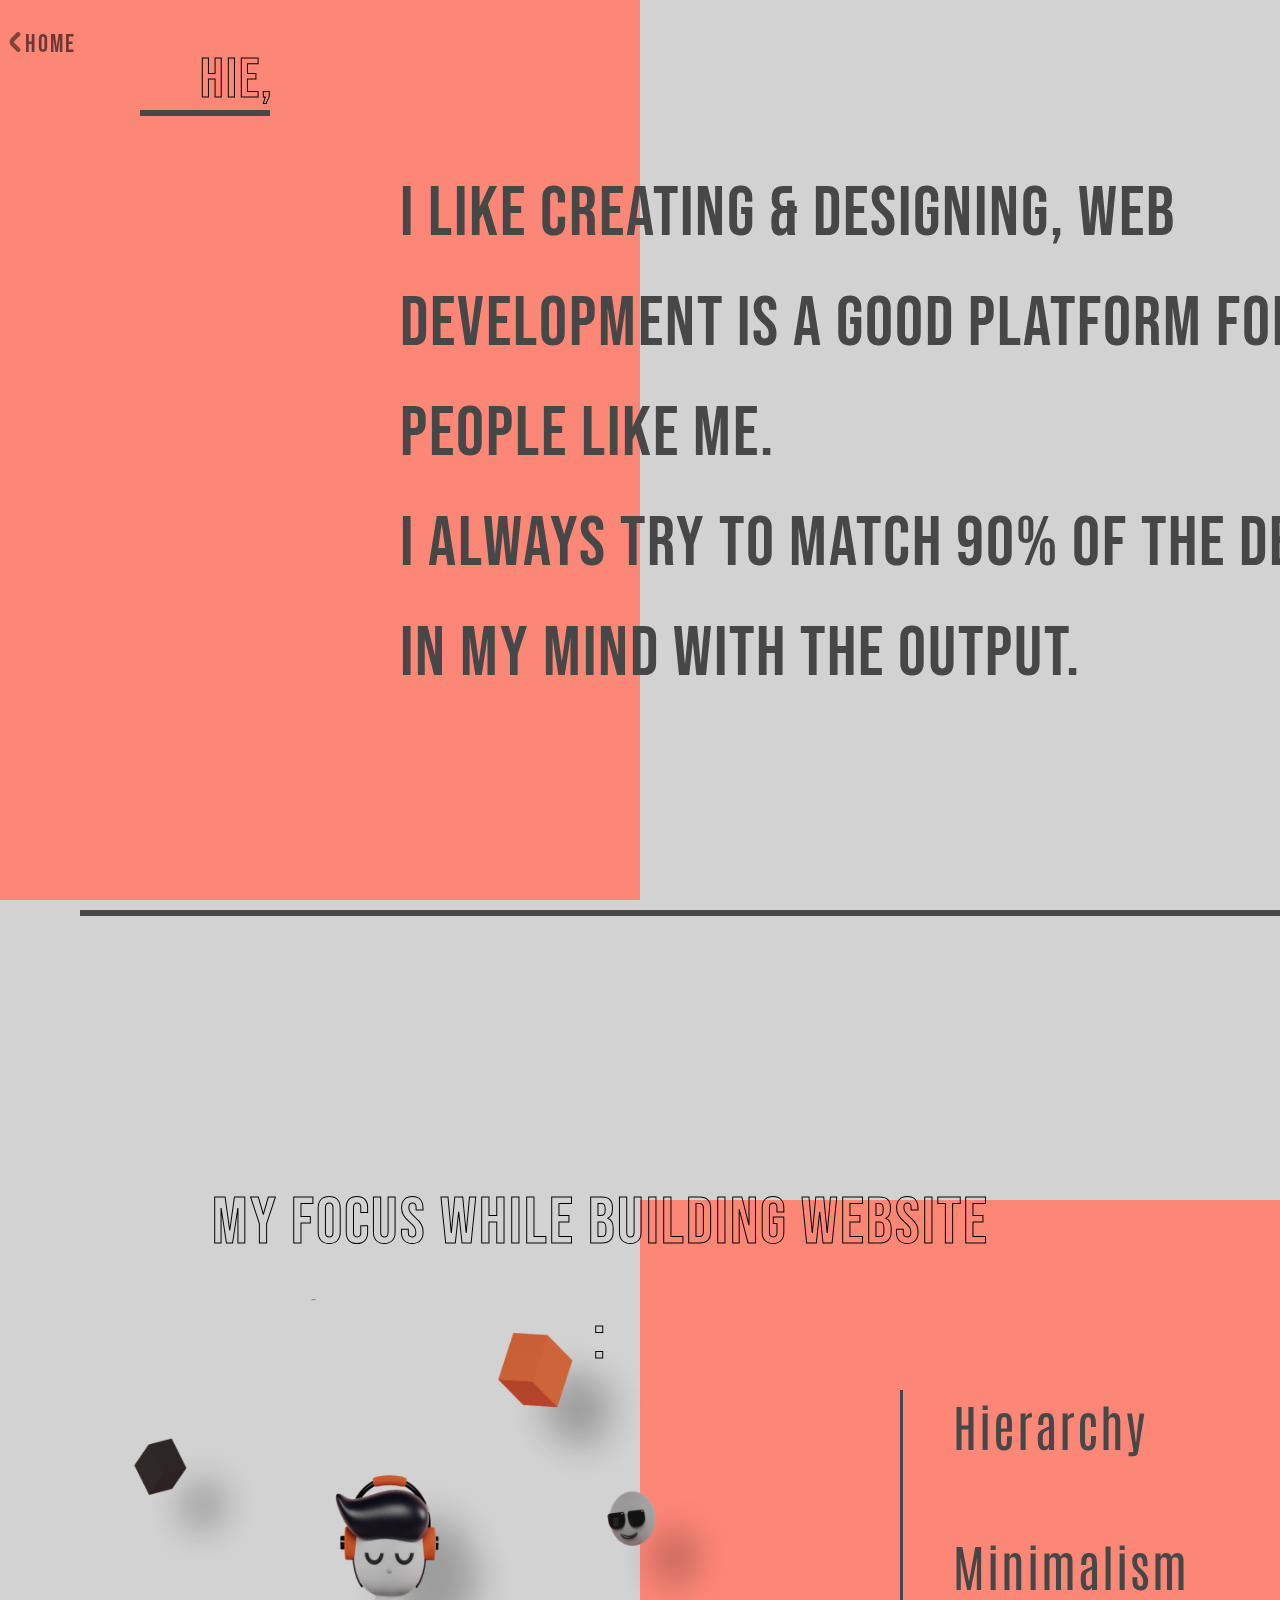
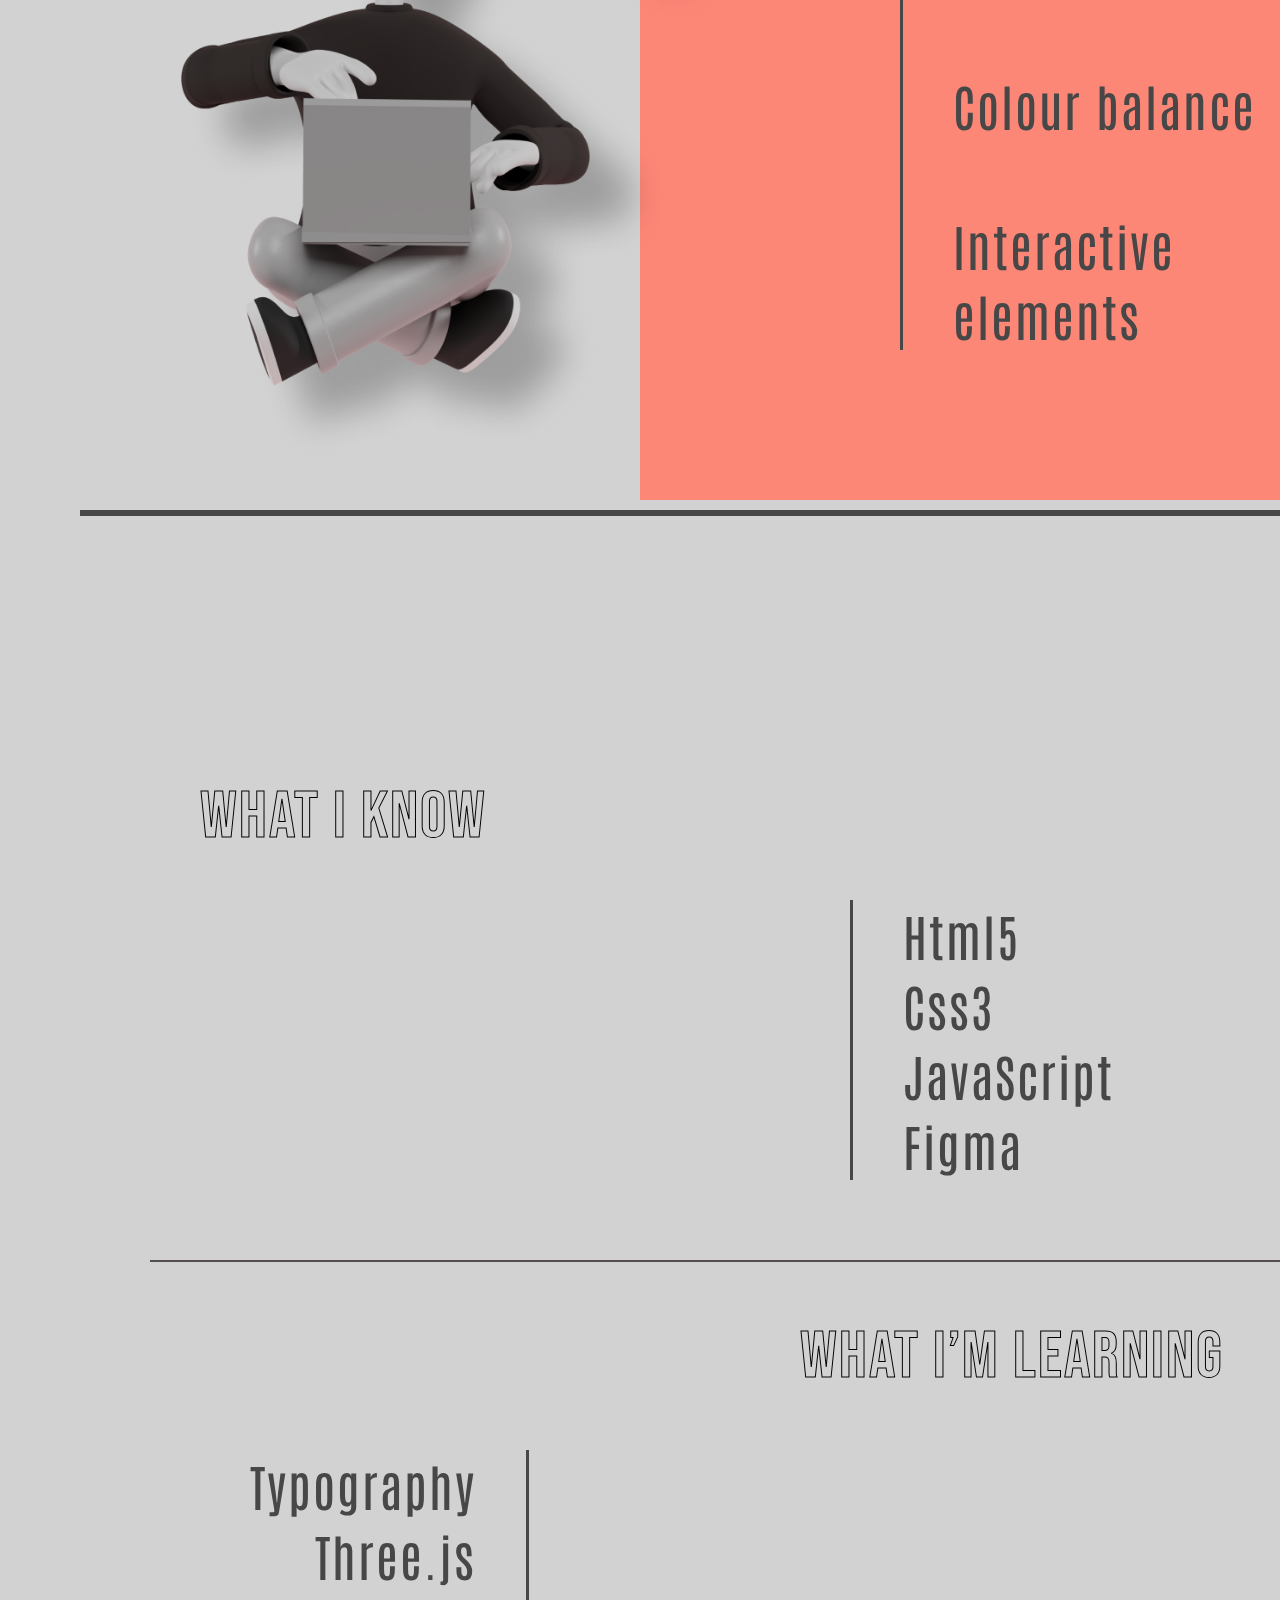
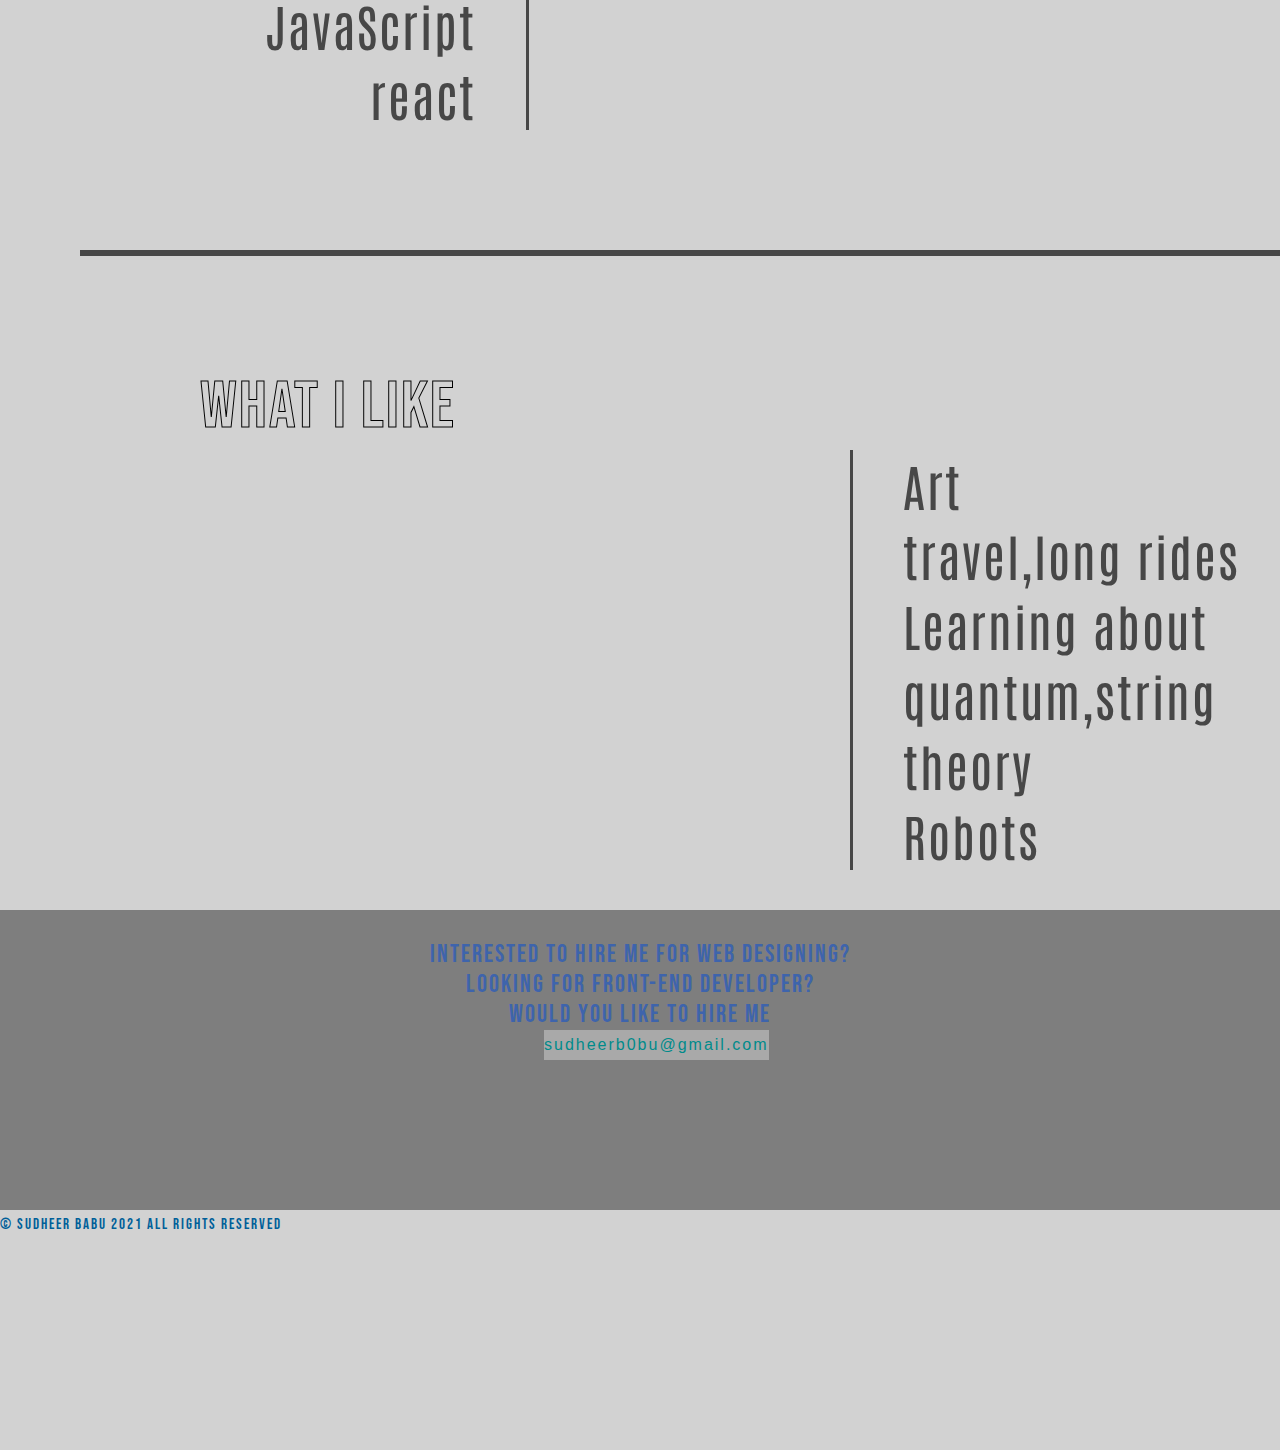
==== about.html @ 50a763b4 "Add files via upload" ====
<!DOCTYPE html>
<html lang="en">
<head>
    <meta charset="UTF-8">
    <meta http-equiv="X-UA-Compatible" content="IE=edge">
    <meta name="viewport" content="width=device-width, initial-scale=1.0">
    <link rel="stylesheet" type="text/css" href="css/about.css">
    <link rel="preconnect" href="https://fonts.googleapis.com">
<link rel="preconnect" href="https://fonts.gstatic.com" crossorigin>
<link href="https://fonts.googleapis.com/css2?family=Bebas+Neue&display=swap" rel="stylesheet">
<link href="https://fonts.googleapis.com/css2?family=Antonio:wght@100;200;700&display=swap" rel="stylesheet">
   
<title>about</title>
<style>
    .alwrap{cursor: url("../imgs/polygon1.png"),default;}
  </style>
</head>
<body>
   <div class="alwrap">
       <a href="index.html" class="back"><img src="imgs/upwards-arrow.png" alt="">Home</a>
       <section class="sec1">
           <div class="red1"></div>
           <p class="hie">HIE,</p><hr class="stroke1" id="st1">
           <P class="like">i like creating & designing, web development is a good platform for people like me. 
            <br>i always try to match 90% of the design in my mind with the output.
            </P>
       </section>
        <hr class="bigstroke" id="st2"><br><br><br><br><br>
       <section class="sec2">
        <div class="red2" id="re2"></div>
        <p class="focus">my focus while building website :</p>
        <div class="im"><img src="imgs/im.png" alt=""></div>
        <ul class="point1" id="po1">
            <li> Hierarchy</li><br>
            <li>Minimalism</li><br>
            <li> Colour balance</li><br>
            <li>Interactive elements</li>
        </ul>
       </section>
       <hr class="bigstroke1" id="st3">  <br><br><br><br><br>
       <section class="sec3" id="se3">
           <div class="iknow">
               <p class="ik">what i know</p>
               <ul class="point2">
                <li> Html5</li>
                <li>Css3</li>
                <li> JavaScript</li>
                <li> Figma</li>
            </ul>
           </div>
           <hr class="tinstroke" id="st4">
           <div class="ilearn">
            <p class="il">what i’m learning</p>
            <ul class="point22">
             <li> Typography</li>
             <li>Three.js</li>
             <li>JavaScript</li>
             <li>react</li>
             </ul>
        </div>
       
       <hr class="bigstroke2" id="st5">
       <div class="ilk">
        <p class="ili">what i like</p>
        <ul class="point23">
         <li> Art</li>
         <li>travel,long rides</li>
         <li>Learning about quantum,string theory</li>
         <li>Robots</li>
         
         </ul>
    </div>
    <footer id="f">
        <p class="fot">&copy sudheer babu 2021 all rights reserved</p>
          <p class="hiretxt"> Interested to hire me for web designing? <br>looking for front-end developer?<br> would you like to hire me <p class="ml"> sudheerb0bu@gmail.com</p></p>
          

    </footer>
    </section>
   </div>
    
</body>
</html>
---- css/about.css ----
*{
    scroll-behavior: smooth;
    /* font-family: 'Bebas Neue', cursive; */
    /* font-family: 'Antonio', sans-serif; */
    box-sizing: border-box;
    margin: 0%;
    padding: 0%;
}
    @media (max-width:768px) {
      
    p.hie{
        position: absolute;
        width: 50px;
        left: 10px; 
        top: 50px;    
       }
    hr#st1{
        position: absolute;
        left: 10px;
        top: 130px;
        width: 60px;
    } 
    p.like{
        
        position: absolute;
        font-size: 40px;
        width:350px;
        height: 100vh;
        left: 30px;
        top: 80px;
        line-height: normal;
    }
    hr#st2{
        width:300px ;
        left: 40px;
    }
    p.focus{
        text-align: left;
        font-size: 40px;
        left: 10px;
        width: 300px;
        line-height: normal;
    }
    div.im img{
        top: 200px;
        left: 120px;
        width: 300px;
        height: auto;
    }
    ul#po1{
        position: absolute;
        font-size: 30px;
        width: 20px;
        height: auto;
        top: 250px;
        line-height: normal;
        left: 15px;
        padding-left: 10px;
    }
    div#re2{
        position:absolute;
        left: 50%;
        width: 50%;
    }
    hr#st3{
        width:300px ;
        left: 40px;
        top: 1750px;
    }
     div p.ik{
        position:absolute;       
        font-size: 40px;
        top: -80px;
        left: 40%;
    }
    ul.point2{
        position: absolute;
        font-size: 30PX;
        left: 40px;
        top: 50px;
        line-height: normal;
        padding-left: 10px;
    }
    hr#st4{
        width:300px ;
        left: 40px;
        top: 200px;
    }
    div p.il{
        position:absolute;       
        font-size: 40px;
        top: 250px;
        left: 40px;
    }
    ul.point22{
        position: absolute;
        font-size: 30PX;
        left:180px;
        top: 400px;
        line-height: normal;
        padding-right: 10px;

    }
    hr#st5{
        width:300px ;
        left: 40px;
        top: 650px;
    }
    div p.ili{
        position:absolute;       
        font-size: 40px;
        top: 700px;
        left: 170px;
    }
    ul.point23{
        position: absolute;
        font-size: 30PX;
        left:40px;
        top: 850px;
        line-height: normal;
        padding-left: 10px;
        width: 300px;

    }
    
    footer#f{
        height: 200px;
        width: 435px;
        top:1200px;    
    }
    p.ml{
        left: 80px;
    }
    footer p.fot{
        top: 150px;
    }
    }

body{
    z-index: -20;
    line-height: 30px;
    letter-spacing: 2px;
     background-color:#D2D2D2;
     font-family: 'Bebas Neue', cursive;
}
.back{
    top: 30px;
    position: fixed;
    left: 5px;
    font-size: 25px;
    justify-self:center;
    text-decoration: none;
    color: #02020294;
}
.back:hover{
    cursor: url("../imgs/polygon11.png"),default;
}
.back img{
    opacity: 0.5;
    width: 20px;
    height: auto;
    transform: rotate(-90deg);
}
.red1{
    background-color: #FD8777;
    position: absolute;
    z-index: -10;
    width: 50%;
    height: 100vh;
}
.sec1{
    position: relative;
    z-index: -15;
    height: 100vh;
}
.hie{
    position: absolute;
    width: 128px;
    height: 115px;
    left: 200px;
    top: 23px;
    font-weight: normal;
    font-size:56px;
    line-height: 115px;
    display: flex;
    align-items: center;
    text-align: center;
    font-feature-settings: 'cpsp' on;
    color: rgba(0, 0, 0, 0);
  -webkit-text-stroke-width: 1px;
  -webkit-text-stroke-color: black;
}
hr.stroke1{ 
     background-color: #474747;
    position: absolute;
    height: 0px;
    width: 200px;
    top: 110px;
    left: 140px;
    width: 130px;
    border: 3px solid #474747; 
 }
.like{
    position: absolute;
    width: 1000px;
    height:567px;
    left: 400px;
    top: 150px;
    font-size: 70px;
    line-height: 110px;
    display: flex;
    align-items: center;
    font-feature-settings: 'cpsp' on;
    
    color: #474747;
} 
 .sec2{
     top: 150px;
    position: relative;
    z-index: -15;
    height: 100vh;
    width: 100%;
} 
 hr.bigstroke{
    background-color: #806060;
    position: absolute;
    height: 0px;
    width: 1300px;
    top: 910px;
    left: 80px;
    /* width: 130px; */
    border: 3px solid #474747;
} 
div.red2{
    background-color: #FD8777;
    position: absolute;
    z-index: -10;
    width: 50%;
    left: 50%;
    height: 100vh;
}
.focus{
    z-index: 10;
    position: absolute;
    width: 800px;
    height: 115px;
    left: 200px;
    top: 23px;
    font-weight: normal;
    font-size:66px;
    line-height: 115px;
    display: flex;
    align-items: center;
    text-align: center;
    font-feature-settings: 'cpsp' on;
    color: rgba(0, 0, 0, 0);
  -webkit-text-stroke-width: 1px;
  -webkit-text-stroke-color: black;
}
ul.point1 {
    color: #474747;
    position: absolute;
    left: 900px;
    top: 190px;
    font-size: 50px;
    line-height: 70px;
    font-family:'Antonio', sans-serif;
    list-style-type: none;
    border-left: 3px solid #474747 ;
    padding-left: 50px;
}
.im img{
position: absolute;
top: 5%;
left: 2%;
/* bottom: 5.4%; */
/* z-index: 10; */
width:800px;
height: auto;
}
.bigstroke1{
    background-color: #806060;
    position: absolute;
    height: 0px;
    width: 1300px;
    top: 2110px;
    left: 80px;
    
    border: 3px solid #474747;
}
.sec3{
    z-index: -15;
    position: relative;
    height: 100vh;
    width: 100%;
    top: 300px; 
}
.iknow{
    position: relative;
    bottom: 50px;
}
p.ik{
    z-index: 10;
    position: absolute;
    width: 800px;
    height: 115px;
    left: 200px;
    top: 10px;
    font-weight: normal;
    font-size:66px;
    line-height: 115px;
    display: flex;
    align-items: center;
    text-align: center;
    font-feature-settings: 'cpsp' on;
    color: rgba(0, 0, 0, 0);
  -webkit-text-stroke-width: 1px;
  -webkit-text-stroke-color: black;
}
.point2{
    color: #474747;
    position: absolute;
    left: 850px;
    top: 150px;
    font-size: 50px;
    line-height: 70px;
    font-family:'Antonio', sans-serif;
    list-style-type: none;
    border-left: 3px solid #474747 ;
    padding-left: 50px;
    

}
hr.tinstroke{
    background-color: #806060;
    position: absolute;
    height: 0px;
    width: 1200px;
    top: 460px;
    left: 150px;
    /* width: 130px; */
    border: 1px solid #474747c5;
}
.point22{
    color: #474747;
    position: absolute;
    left:250px ;
    top: 650px;
    font-size: 50px;
    line-height: 70px;
    font-family:'Antonio', sans-serif;
    list-style-type: none;
    border-right: 3px solid #474747 ;
    padding-right: 50px;
    text-align-last: right;
}
.il{
    z-index: 10;
    position: absolute;
    width: 500px;
    height: 115px;
    left: 800px;
    top: 500px;
    font-weight: normal;
    font-size:66px;
    line-height: 115px;
    display: flex;
    align-items: center;
    text-align: center;
    font-feature-settings: 'cpsp' on;
    color: rgba(0, 0, 0, 0);
  -webkit-text-stroke-width: 1px;
  -webkit-text-stroke-color: black;
}
.bigstroke2{
    background-color: #806060;
    position: absolute;
    height: 0px;
    width: 1300px;
    top:1050px;
    left: 80px;
    border: 3px solid #474747;
}
p.ili{
    z-index: 10;
    position: absolute;
    width: 800px;
    height: 115px;
    left: 200px;
    top: 1150px;
    font-weight: normal;
    font-size:66px;
    line-height: 115px;
    display: flex;
    align-items: center;
    text-align: center;
    font-feature-settings: 'cpsp' on;
    color: rgba(0, 0, 0, 0);
  -webkit-text-stroke-width: 1px;
  -webkit-text-stroke-color: black;
}
.point23{
    color: #474747;
    position: absolute;
    left: 850px;
    top: 1250px;
    font-size: 50px;
    width: 500px;
    line-height: 70px;
    font-family:'Antonio', sans-serif;
    list-style-type: none;
    border-left: 3px solid #474747 ;
    padding-left: 50px;
    
}
.ilk{
    height: 250vh;
}
footer{
    top: 1710px;
    position: absolute;
    height: 300px;
    width: 100%;
    background-color: #7e7e7e;
}
.ml{
    font-family: sans-serif;
    color: darkcyan;
    text-align: center;
    background-color: darkgray;
    width: max-content;
    position:relative;
    left: 42.5%;
}
p.hiretxt{
    text-align:center;
    font-size: 25px;
    color: rgb(62, 100, 172);
}
.fot{
    color: #005F99;
    font-size: 15px;
    position: relative;
    top:300px;
    text-align: left;
}
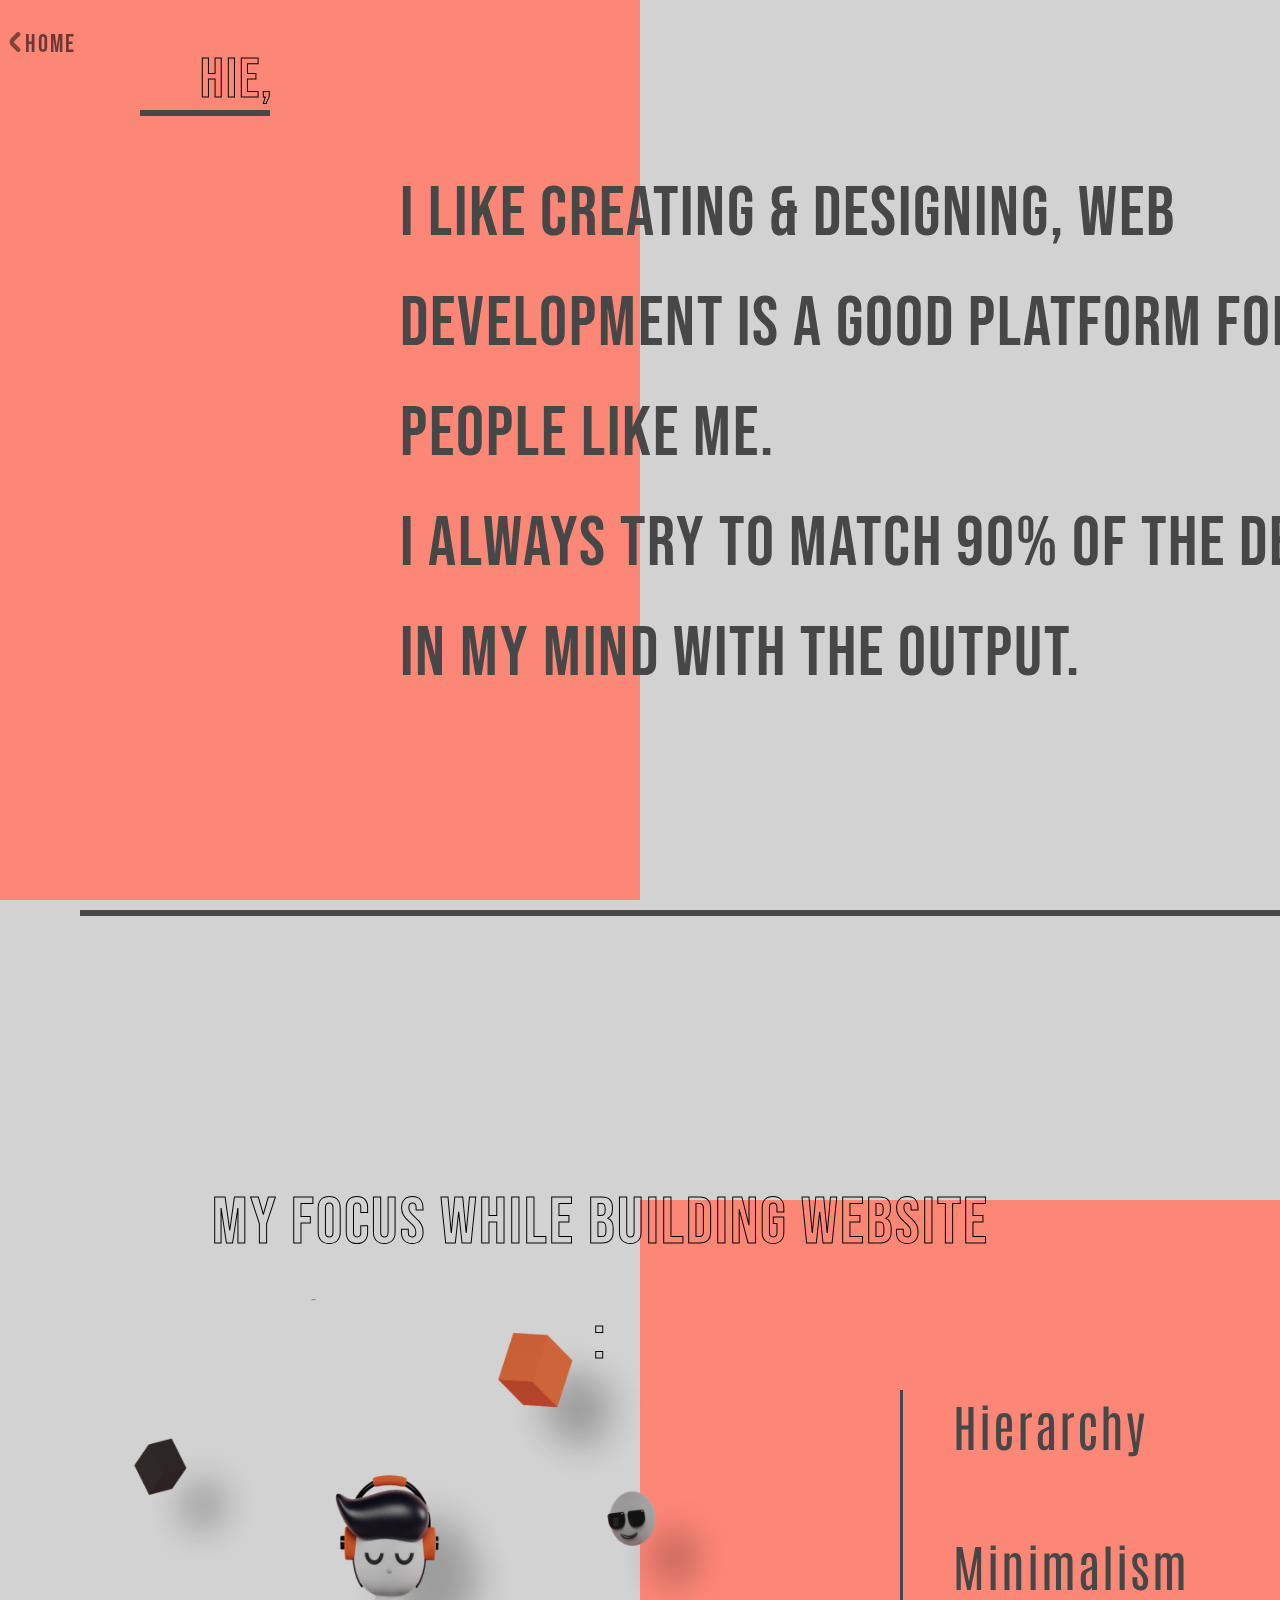
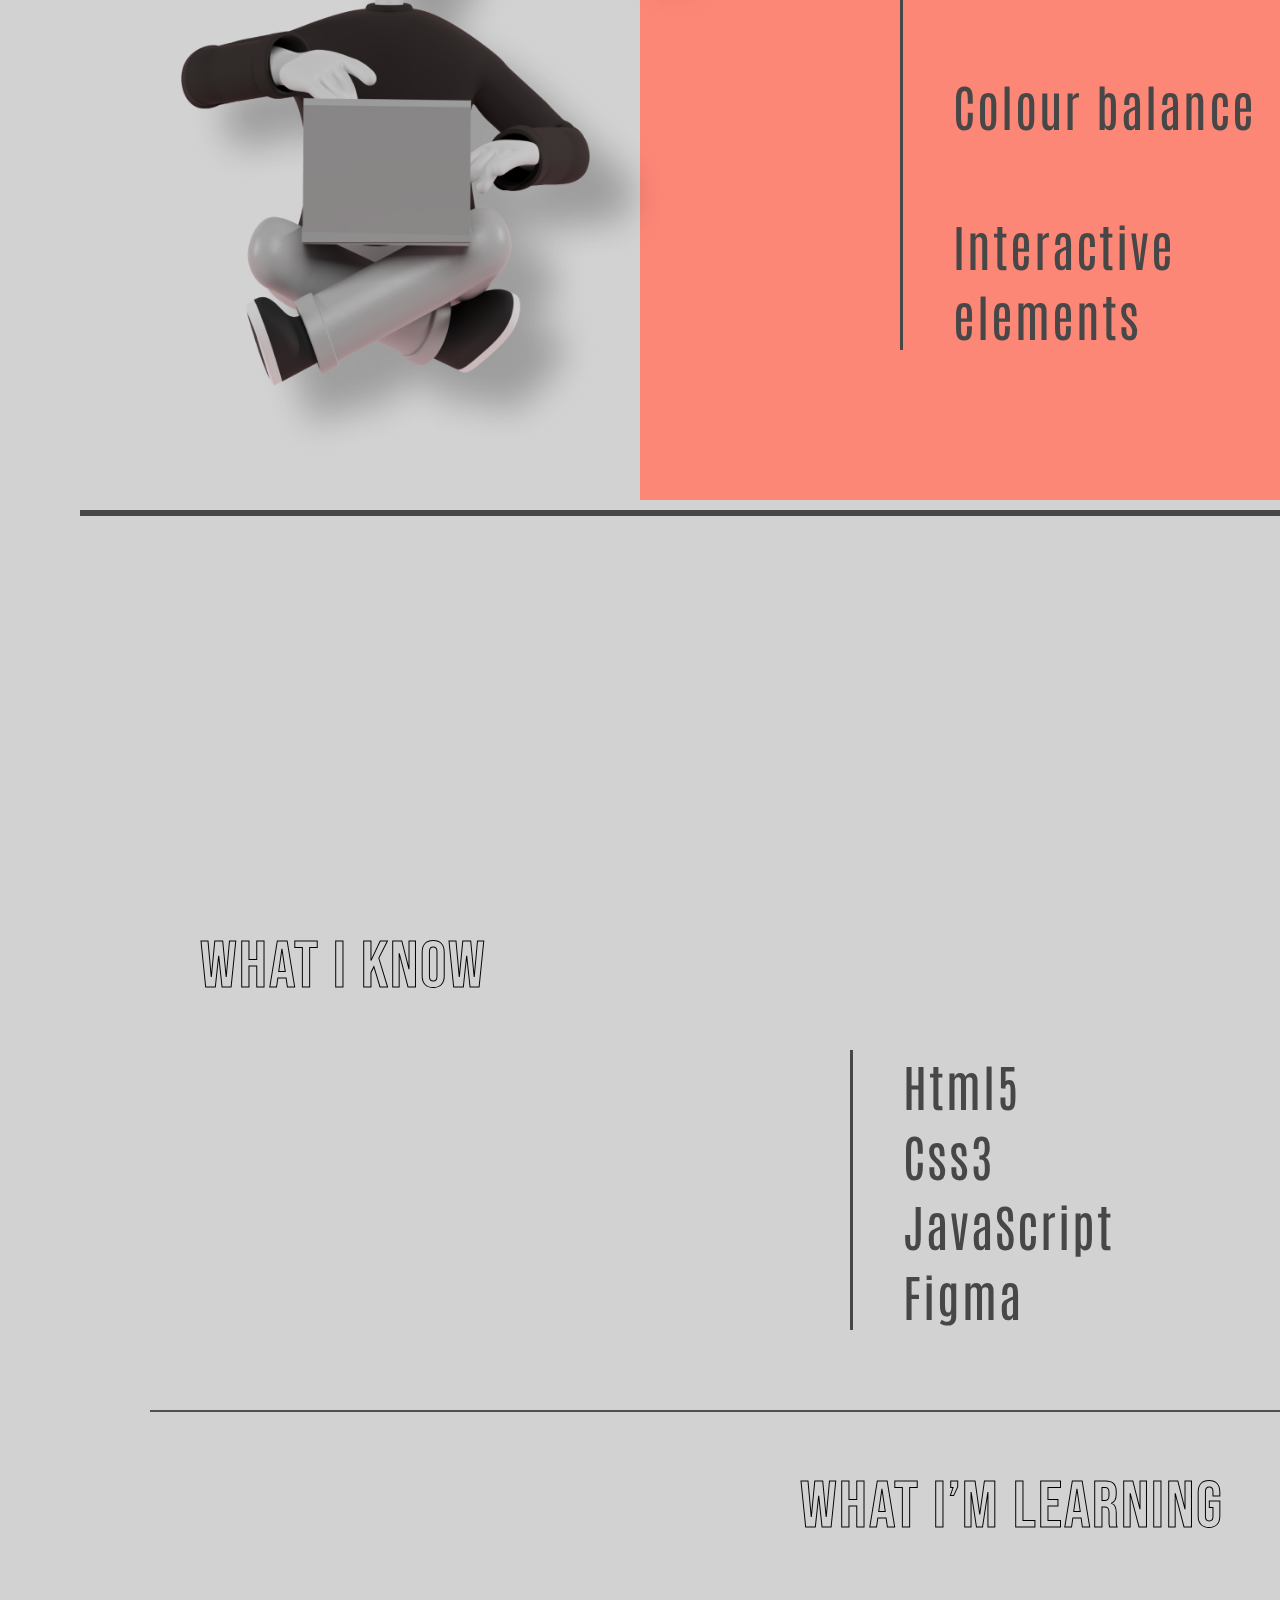
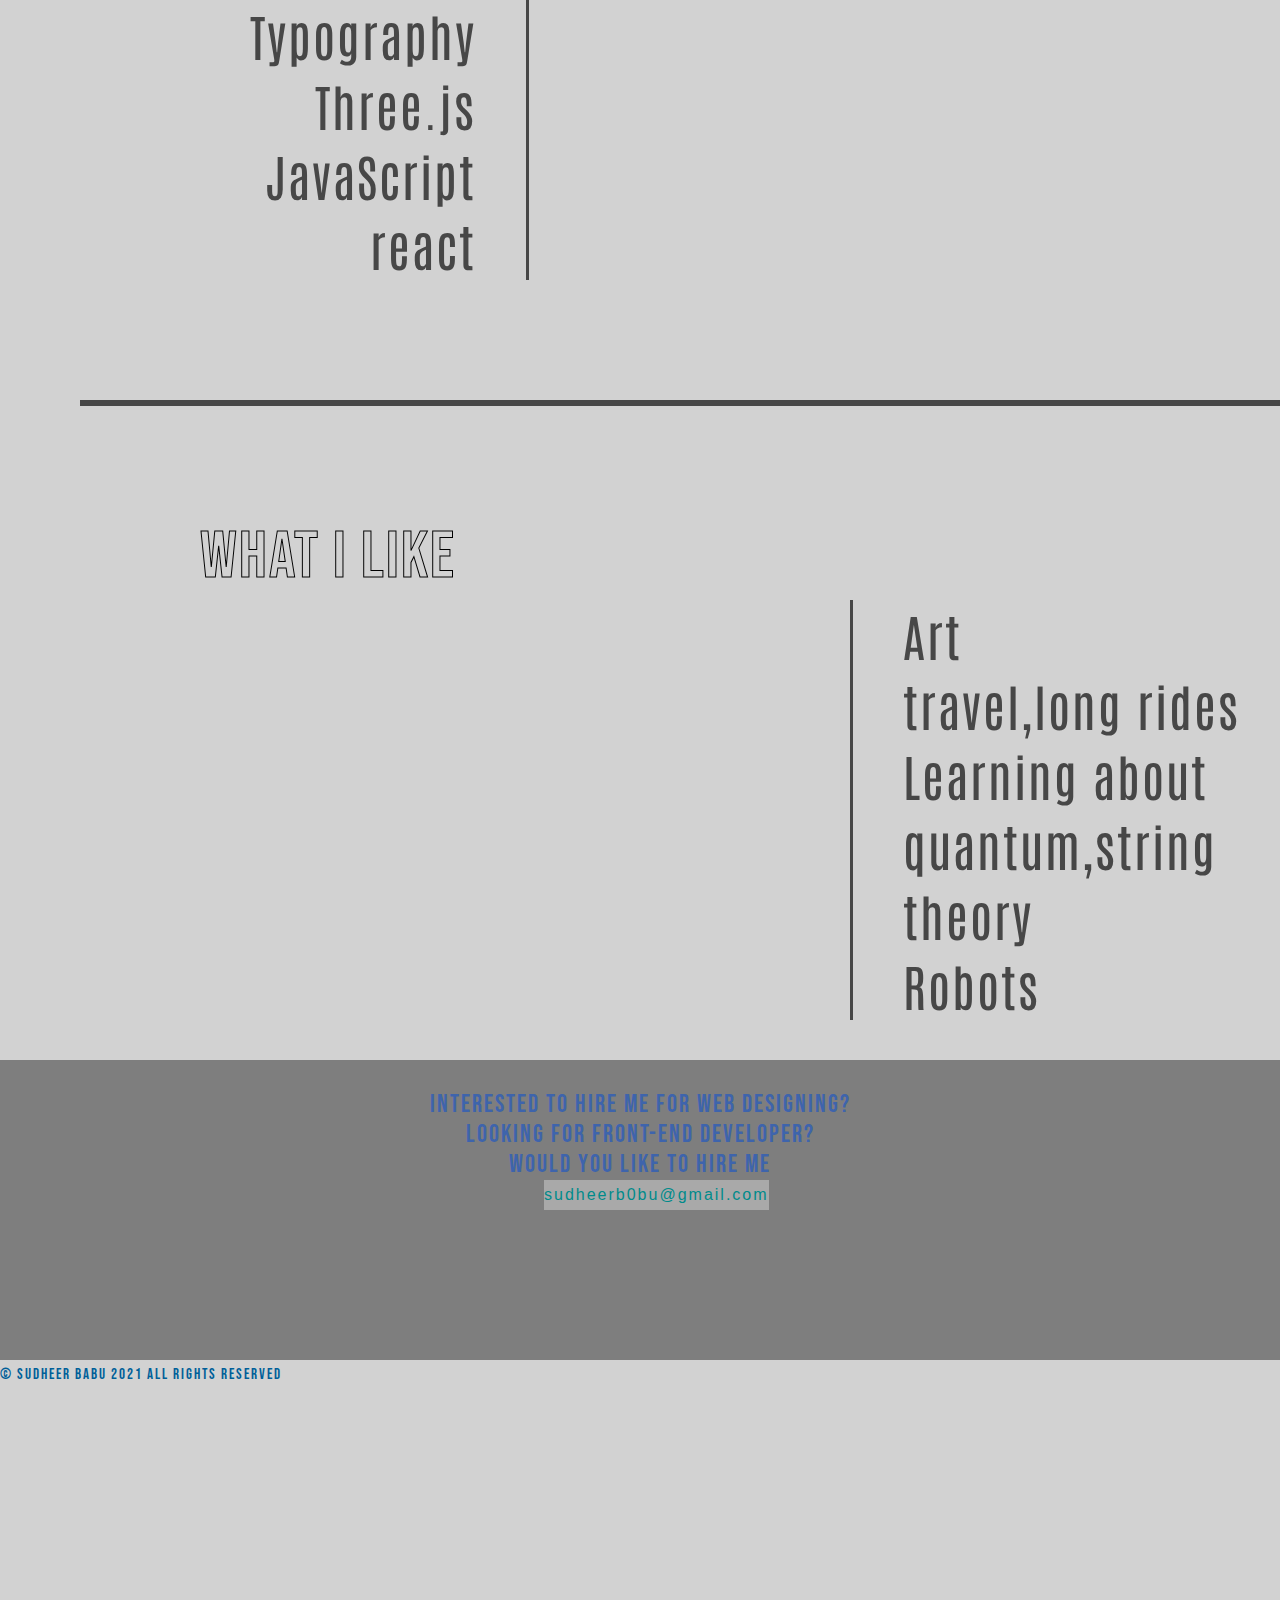
==== commit ddace86a: "Update about.html" ====
--- a/about.html
+++ b/about.html
@@ -36,7 +36,7 @@
             <li> Colour balance</li><br>
             <li>Interactive elements</li>
         </ul>
-       </section>
+       </section> <br><br><br><br><br>
        <hr class="bigstroke1" id="st3">  <br><br><br><br><br>
        <section class="sec3" id="se3">
            <div class="iknow">
@@ -80,4 +80,4 @@
    </div>
     
 </body>
-</html>+</html>
--- a/css/about.css
+++ b/css/about.css
@@ -65,7 +65,7 @@
     hr#st3{
         width:300px ;
         left: 40px;
-        top: 1750px;
+        top: 2850px;
     }
      div p.ik{
         position:absolute;       
@@ -84,7 +84,7 @@
     hr#st4{
         width:300px ;
         left: 40px;
-        top: 200px;
+        top: 200px; 
     }
     div p.il{
         position:absolute;       
@@ -443,4 +443,4 @@
     position: relative;
     top:300px;
     text-align: left;
-}+}
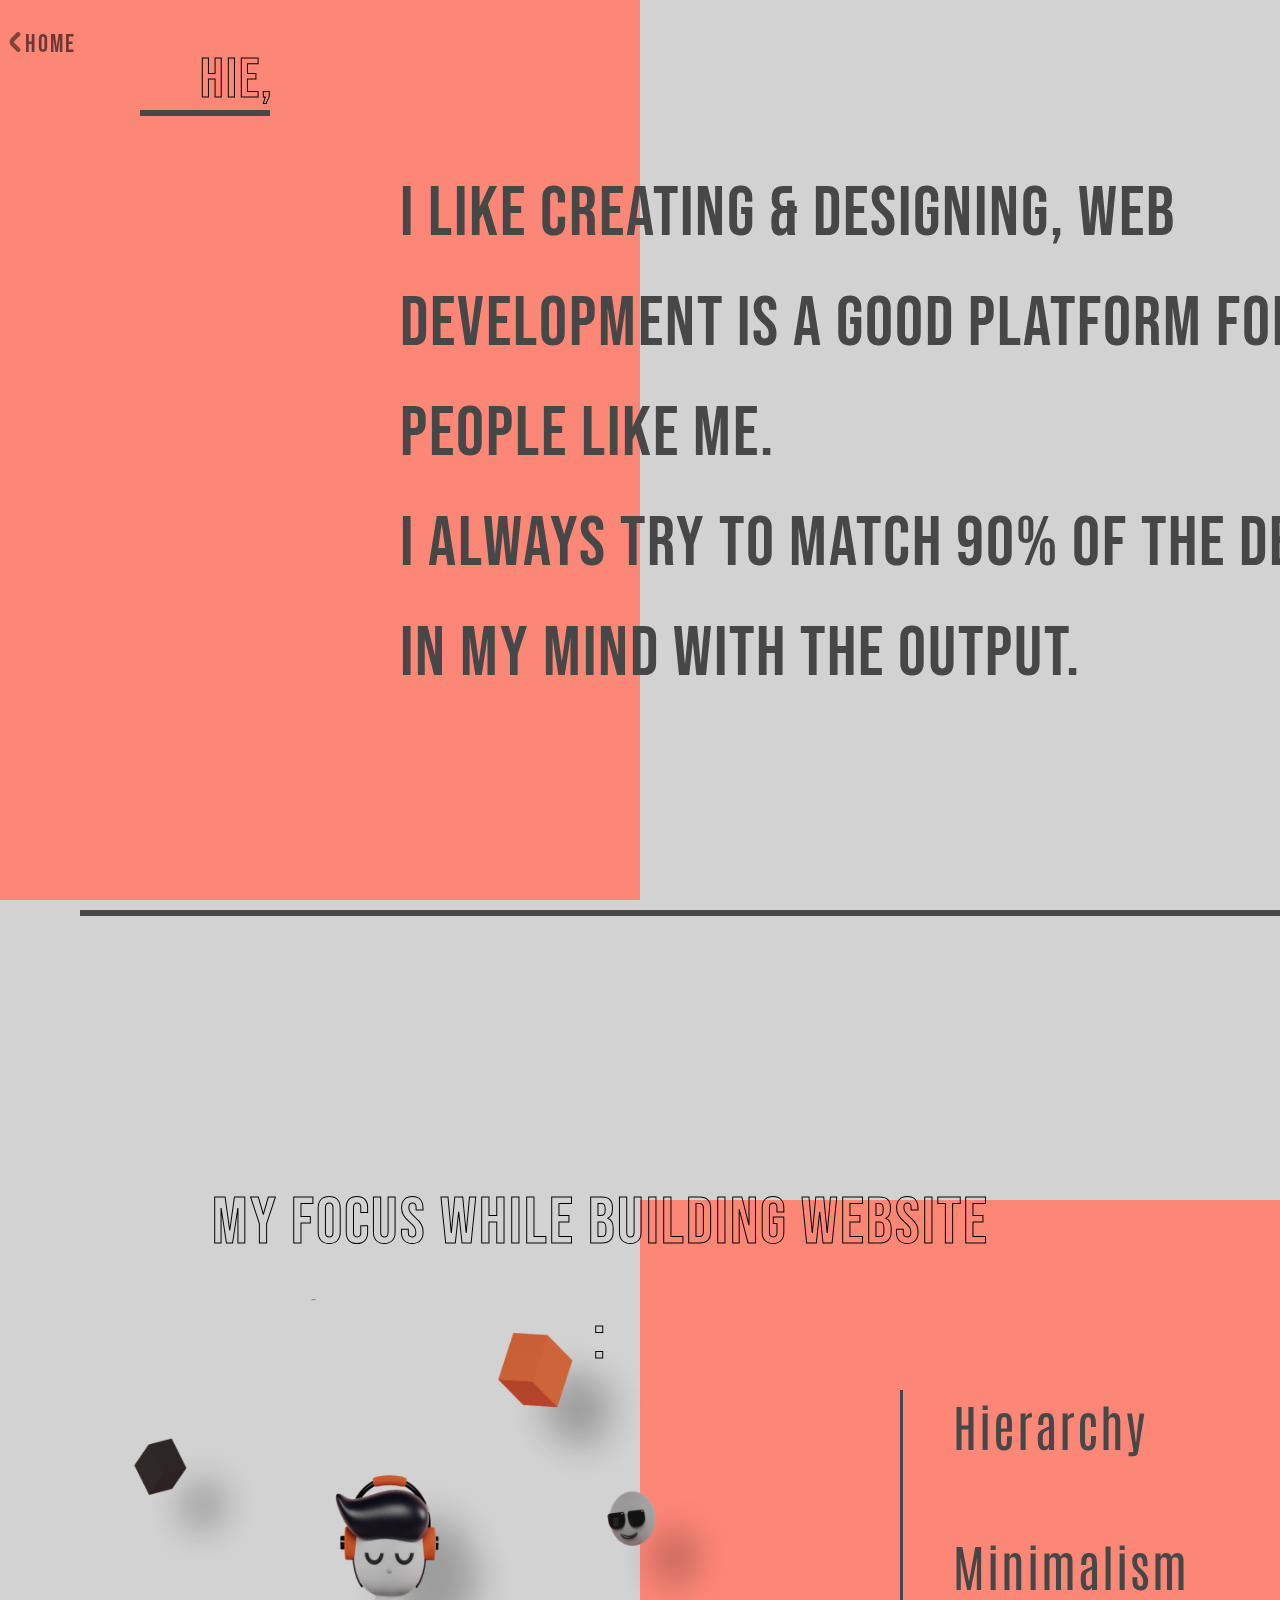
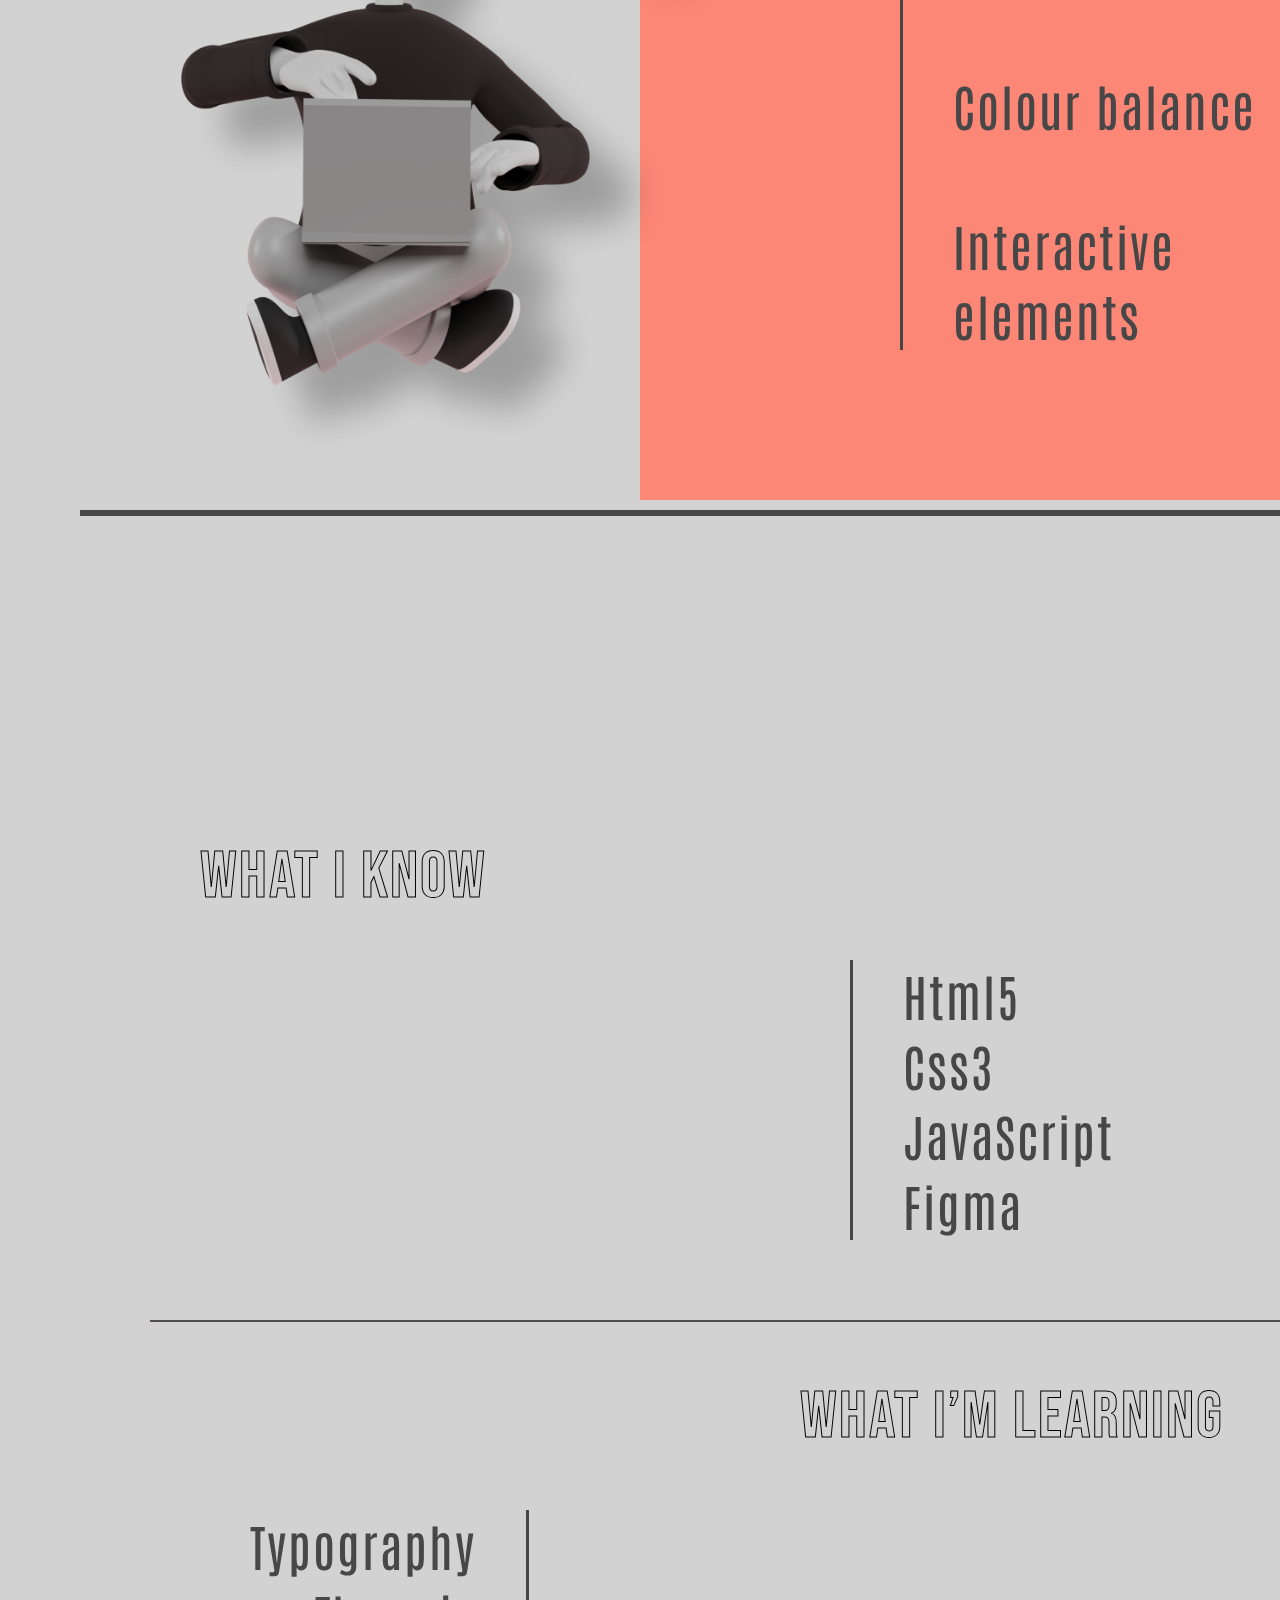
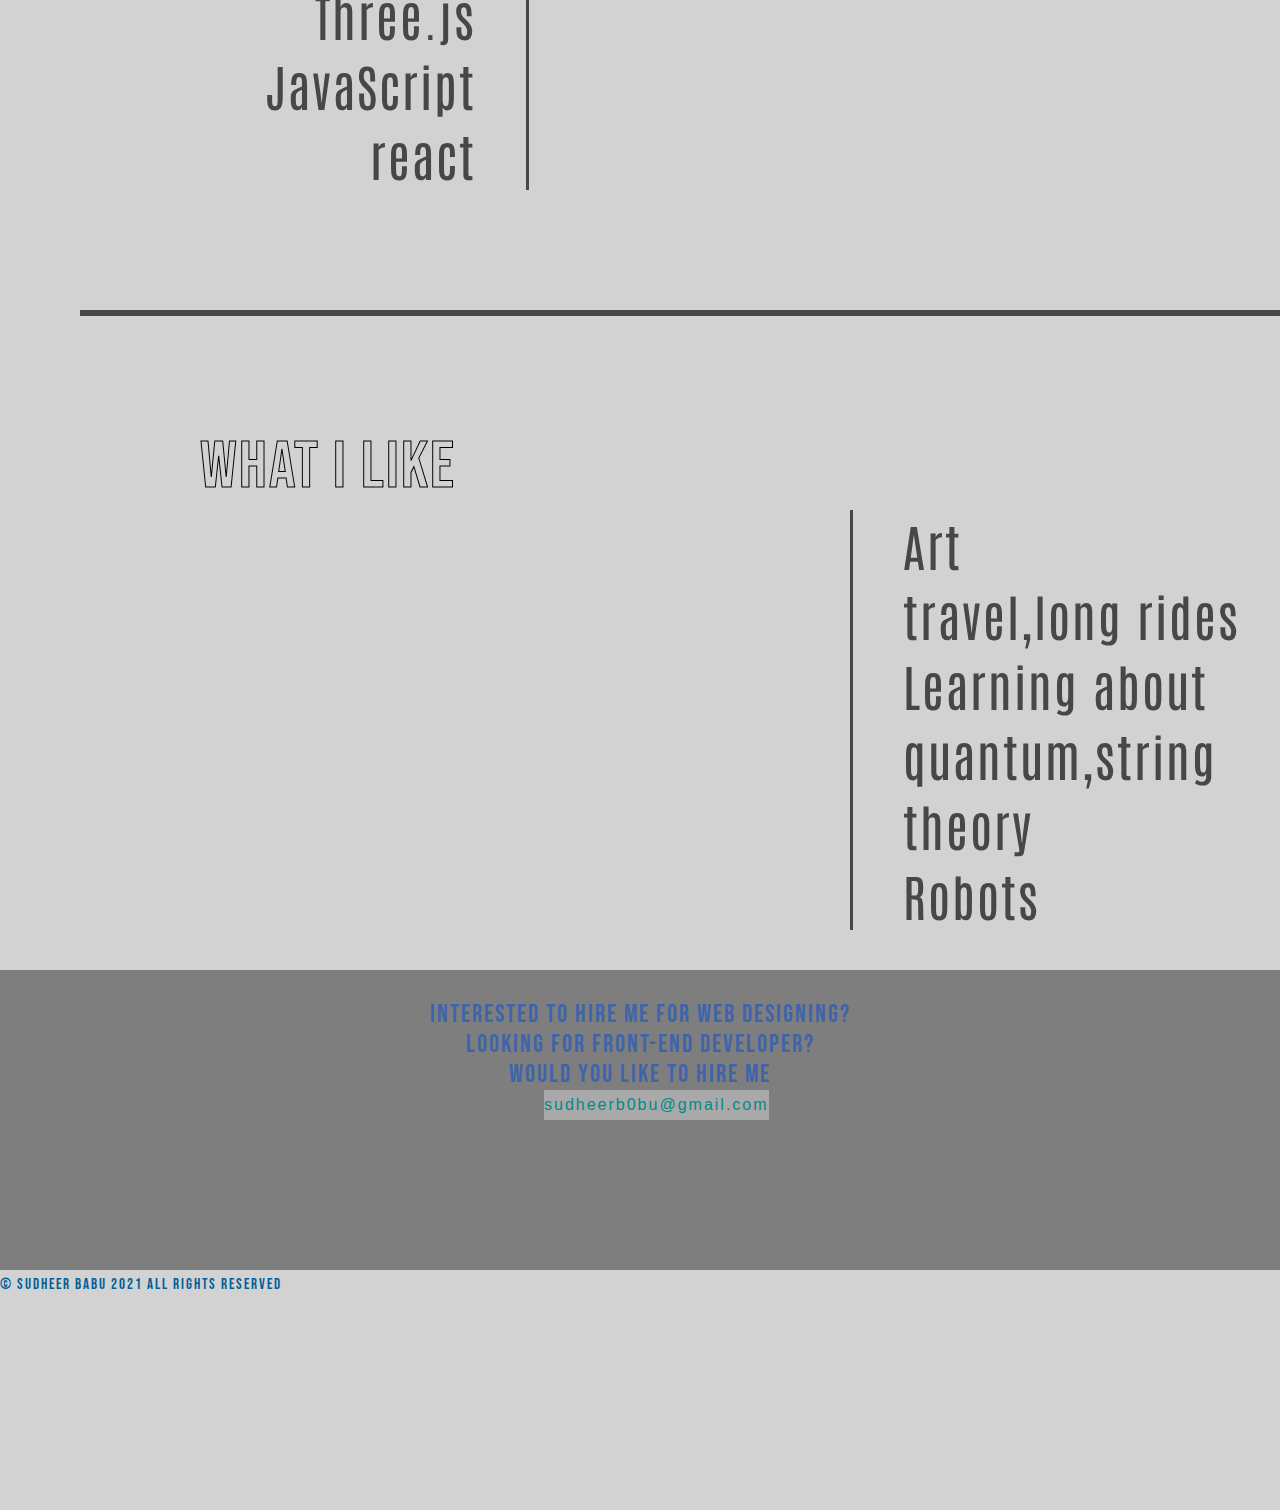
==== commit ff821e8a: "Update about.html" ====
--- a/about.html
+++ b/about.html
@@ -36,7 +36,7 @@
             <li> Colour balance</li><br>
             <li>Interactive elements</li>
         </ul>
-       </section> <br><br><br><br><br>
+       </section> <br><br>
        <hr class="bigstroke1" id="st3">  <br><br><br><br><br>
        <section class="sec3" id="se3">
            <div class="iknow">
--- a/css/about.css
+++ b/css/about.css
@@ -65,7 +65,7 @@
     hr#st3{
         width:300px ;
         left: 40px;
-        top: 2850px;
+        top: 1850px;
     }
      div p.ik{
         position:absolute;       
